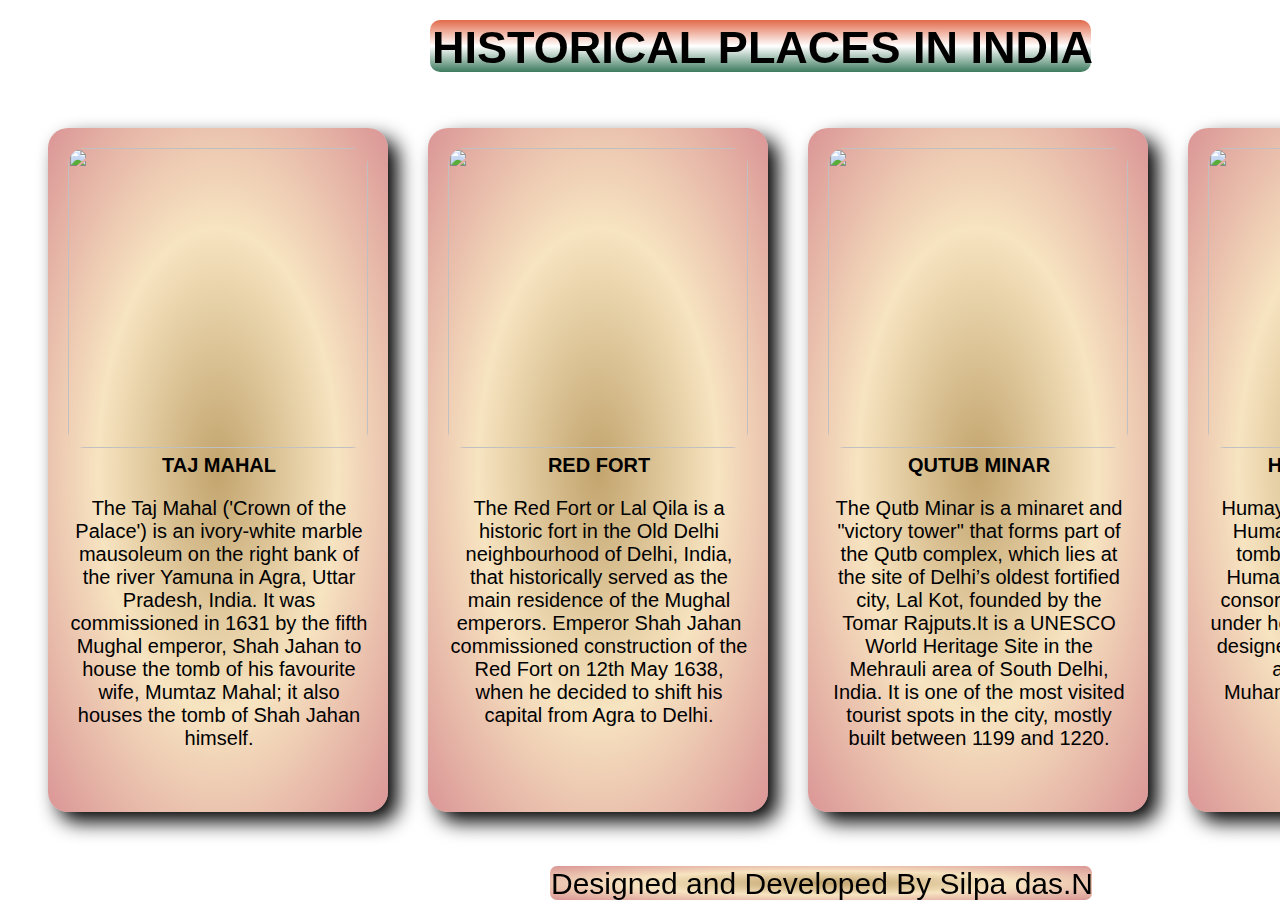
==== miniproject.html @ d3df5d77 "Add files via upload" ====
<!DOCTYPE html>
<html lang="en">
<head>
    <meta charset="UTF-8">
    <meta name="viewport" content="width=device-width, initial-scale=1.0">
    <title>Document</title>
    <link href="styling.css" rel="stylesheet">
    
</head>
<body>
    <div align="center" > 
        
        <header>HISTORICAL PLACES IN INDIA</header>
        
        <div class="maindiv">
           
             <div id="b" align=center"><a href="https://en.wikipedia.org/wiki/Taj_Mahal_(disambiguation)">
                <img src="https://cdn.britannica.com/86/170586-050-AB7FEFAE/Taj-Mahal-Agra-India.jpg" id="image"></a><b>TAJ MAHAL</b><p>The Taj Mahal ('Crown of the Palace') is an ivory-white marble mausoleum on the right bank of the river Yamuna in Agra, Uttar Pradesh, India. It was commissioned in 1631 by the fifth Mughal emperor, Shah Jahan to house the tomb of his favourite wife, Mumtaz Mahal; it also houses the tomb of Shah Jahan himself.</p>
            </div>
             <div id="c" align="center">
                <a href="https://en.wikipedia.org/wiki/Red_Fort">
                <img src="https://assets-news.housing.com/news/wp-content/uploads/2021/07/20184714/All-about-the-Delhi-Red-Fort-or-Lal-Kila-FB-1200x700-compressed-2.jpg" id="image"></a>
                <b>RED FORT</b>
            <p>
                The Red Fort or Lal Qila is a historic fort in the Old Delhi neighbourhood of Delhi, India, that historically served as the main residence of the Mughal emperors. Emperor Shah Jahan commissioned construction of the Red Fort on 12th May 1638, when he decided to shift his capital from Agra to Delhi.
            </p></div>
             <div id="d" align="center">
                <a href="https://en.wikipedia.org/wiki/Qutb_Minar">
                <img src="https://encrypted-tbn0.gstatic.com/images?q=tbn:ANd9GcRsY4owzd8vApsvQP6lO0DnT06khcMY6DfQZA&usqp=CAU" id="image"></a><b>QUTUB MINAR</b>
            <p>
                The Qutb Minar is a minaret and "victory tower" that forms part of the Qutb complex, which lies at the site of Delhi’s oldest fortified city, Lal Kot, founded by the Tomar Rajputs.It is a UNESCO World Heritage Site in the Mehrauli area of South Delhi, India. It is one of the most visited tourist spots in the city, mostly built between 1199 and 1220.
            </p></div>
             
             <div id="e" align="center">
                <a href="https://en.wikipedia.org/wiki/Humayun%27s_Tomb">
                <img src="https://cdn.britannica.com/54/156454-050-4E72CEE0/Humayuns-Tomb-Hamidah-Banu-Begam-Delhi-India-1569.jpg" id="image"></a><b>HUMAYUN'S TOMB</b>
            <p>
                Humayun's tomb  is the tomb of Humayun in Delhi, India.The tomb was commissioned by Humayun's first wife and chief consort, Empress Bega Begum under her patronage in 1558, and designed by Mirak Mirza Ghiyas and his son, Sayyid Muhammad,Persian architects chosen by her.
            </p></div>
             <div id="f" align="center">
                <a href="https://en.wikipedia.org/wiki/Fatehpur_Sikri">
                <img src="https://encrypted-tbn0.gstatic.com/images?q=tbn:ANd9GcSZFMHqVG9stA2VD17chSJ1wXN4DMBIOg90HA&usqp=CAU" id="image"></a><b>FATEHPURI SIKRI</b>
            <p>
                Fatehpur Sikri is a town in the Agra District of Uttar Pradesh, India. Fatehpur Sikri itself was founded as the capital of the Mughal Empire in 1571 by Emperor Akbar, serving this role from 1571 to 1585, when Akbar abandoned it due to a campaign in Punjab and was later completely abandoned in 1610.
            </p></div>
             <div id="g" align="center">
                <a href="https://en.wikipedia.org/wiki/Hawa_Mahal">
                <img src="https://www.travel-rajasthan.com/images/experiance-in-rajsthan/forts-and-palaces/hawa-mahal-travel-rajasthan.jpg" id="image"></a><b>HAWA MAHAL</b>
            <p>
                The Hawa Mahal is a palace in the city of Jaipur, India. Built from red and pink sandstone. The structure was built in 1799 by the Maharaja Sawai Pratap Singh, grandson of Maharaja Sawai Jai Singh, the founder of the city of Jhunjhunu in the state of Rajasthan.
            </p></div>
             
             <div id="h" align="center">
                <a href="https://en.wikipedia.org/wiki/Golden_Temple">
                <img src="https://upload.wikimedia.org/wikipedia/commons/thumb/9/94/The_Golden_Temple_of_Amrithsar_7.jpg/800px-The_Golden_Temple_of_Amrithsar_7.jpg" id="image"></a><b>GOLDEN TEMPLE</b>
            <p>
                The Golden Temple  is a gurdwara located in the city of Amritsar, Punjab, India.It is the preeminent spiritual site of Sikhism. It is one of the holiest sites in Sikhism, alongside the Gurdwara Darbar Sahib Kartarpur in Kartarpur, and Gurdwara Janam Asthan in Nankana Sahib.
            </p></div>
             
             <div id="i" align="center">
                <a href="https://en.wikipedia.org/wiki/Konark_Sun_Temple">
                <img src="https://encrypted-tbn0.gstatic.com/images?q=tbn:ANd9GcSHbRjb1raI82EADodoSJRhtLana2HlhLHebA&usqp=CAU" id="image"></a><b>KONARK TEMPLE</b>
            <P>
                Konark Sun Temple is a 13th-century CE Sun temple at Konark, Odisha, India.The temple is attributed to king Narasimhadeva I of the Eastern Ganga dynasty. Dedicated to the Hindu Sun God Surya, what remains of the temple complex has the appearance of a 100-foot high chariot with immense wheels and horses, all carved from stone.
            </P></div>
             <div id="j" align="center">
                <a href="https://en.wikipedia.org/wiki/Mysore_Palace">
                <img src="https://karnatakatourism.org/wp-content/uploads/2020/06/mysore-palace-1.jpg" id="image"></a>
                <b>MYSORE PALACE</b>
            <P>
                Mysore Palace, also known as Amba Vilas Palace, is a historical palace and a royal residence. It is located in Mysore, Karnataka, India. It used to be the official residence of the Wadiyar dynasty and the seat of the Kingdom of Mysore. The palace is in the centre of Mysore, and faces the Chamundi Hills eastward.
            </P></div>
           
        </div> 
        <footer>Designed and Developed By Silpa das.N</footer>
    </div>
</body>
</html>
---- styling.css ----
body{
    background-image: url("https://wallpapercave.com/wp/wp9744435.jpg");
    background-repeat: repeat;
    background-size: cover;
    filter: blur(0.2);
    


}
.maindiv{
    display: flex;
    flex-direction: row;
    /*grid-template-areas: 'b1  c1  d1'
            'e1  f1  g1'
            'h1  i1  j1';
            grid-template-areas: 'b1 c1 d1 e1 f1 h1 i1 j1 ';*/
    text-align: center;
    
    background-repeat: repeat;
    background-size: cover;
    font-size: 20px;padding: 20px;
    border-radius: 5px;
    padding: 20px;
}

header{
    color: rgba(255, 0, 0, 0.705);
    text-shadow: 2px 2px rgb(0, 0, 0);
    position: fixed;
    font-size: 45px;
    font-weight: bold;
    text-align: center;
    left: 430px;
    top: 20px;
    font-family: 'Gill Sans', 'Gill Sans MT', Calibri, 'Trebuchet MS', sans-serif;
    background: -webkit-linear-gradient(rgba(218, 73, 33, 0.821),#fffffff2,rgba(25, 98, 64, 0.841));
    -webkit-text-fill-color: transparent;
    border-radius: 10px;


}
footer{
    color: rgb(126, 21, 21);
    text-shadow: 1px 1px black;
    position: fixed;
    font-size: 30px;
    left: 550px;
    bottom: 0px;
    font-family: 'Gill Sans', 'Gill Sans MT', Calibri, 'Trebuchet MS', sans-serif;
    background: -webkit-radial-gradient(rgb(194, 164, 109),rgba(245, 222, 179, 0.822), rgba(174, 23, 23, 0.456));
    -webkit-text-fill-color: transparent;
    border-radius: 7px;
    
}
#b{
    background: -webkit-radial-gradient(rgb(194, 164, 109),rgba(245, 222, 179, 0.822), rgba(174, 23, 23, 0.456));
    -webkit-text-fill-color: transparent;
    padding: 20px;
    margin-top: 100px;
    margin-bottom: 20px;
    margin-left: 20px;
    margin-right: 20px;
    border-radius: 20px;
    box-shadow: 10px 10px 20px black;
    text-shadow: 1px 1px black;
    font-family: 'Gill Sans', 'Gill Sans MT', Calibri, 'Trebuchet MS', sans-serif;

}  
#c{
    background: -webkit-radial-gradient(rgb(194, 164, 109),rgba(245, 222, 179, 0.822), rgba(174, 23, 23, 0.456));
    -webkit-text-fill-color: transparent;
    padding: 20px;
    margin-top: 100px;
    margin-bottom: 20px;
    margin-left: 20px;
    margin-right: 20px;
    border-radius: 20px;
    box-shadow: 10px 10px 20px black;
    text-shadow: 1px 1px black;
    font-family: 'Gill Sans', 'Gill Sans MT', Calibri, 'Trebuchet MS', sans-serif;
} 
 #d{
    background: -webkit-radial-gradient(rgb(194, 164, 109),rgba(245, 222, 179, 0.822), rgba(174, 23, 23, 0.456));
    -webkit-text-fill-color: transparent;
    padding: 20px;
    margin-top: 100px;
    margin-bottom: 20px;
    margin-left: 20px;
    margin-right: 20px;
    border-radius: 20px;
    box-shadow: 10px 10px 20px black;
    text-shadow: 1px 1px black;
    font-family: 'Gill Sans', 'Gill Sans MT', Calibri, 'Trebuchet MS', sans-serif;
} 
 #e{
    background: -webkit-radial-gradient(rgb(194, 164, 109),rgba(245, 222, 179, 0.822), rgba(174, 23, 23, 0.456));
    -webkit-text-fill-color: transparent;
    padding: 20px;
    margin-top: 100px;
    margin-bottom: 20px;
    margin-left: 20px;
    margin-right: 20px;
    border-radius: 20px;
    box-shadow: 10px 10px 20px black;
    text-shadow: 1px 1px black;
    font-family: 'Gill Sans', 'Gill Sans MT', Calibri, 'Trebuchet MS', sans-serif;
}  
#f{
    background: -webkit-radial-gradient(rgb(194, 164, 109),rgba(245, 222, 179, 0.822), rgba(174, 23, 23, 0.456));
    -webkit-text-fill-color: transparent;
    padding: 20px;
    margin-top: 100px;
    margin-bottom: 20px;
    margin-left: 20px;
    margin-right: 20px;
    border-radius: 20px;
    box-shadow: 10px 10px 20px black;
    text-shadow: 1px 1px black;
    font-family: 'Gill Sans', 'Gill Sans MT', Calibri, 'Trebuchet MS', sans-serif;
}  
#g{
    background: -webkit-radial-gradient(rgb(194, 164, 109),rgba(245, 222, 179, 0.822), rgba(174, 23, 23, 0.456));
    -webkit-text-fill-color: transparent;
    padding: 20px;
    margin-top: 100px;
    margin-bottom: 20px;
    margin-left: 20px;
    margin-right: 20px;
    border-radius: 20px;
    box-shadow: 10px 10px 20px black;
    text-shadow: 1px 1px black;
    font-family: 'Gill Sans', 'Gill Sans MT', Calibri, 'Trebuchet MS', sans-serif;
}  
#h{
    background: -webkit-radial-gradient(rgb(194, 164, 109),rgba(245, 222, 179, 0.822), rgba(174, 23, 23, 0.456));
    -webkit-text-fill-color: transparent;
    padding: 20px;
    margin-top: 100px;
    margin-bottom: 20px;
    margin-left: 20px;
    margin-right: 20px;
    border-radius: 20px;
    box-shadow: 10px 10px 20px black;
    text-shadow: 1px 1px black;
    font-family: 'Gill Sans', 'Gill Sans MT', Calibri, 'Trebuchet MS', sans-serif;
}  
#i{
    background: -webkit-radial-gradient(rgb(194, 164, 109),rgba(245, 222, 179, 0.822), rgba(174, 23, 23, 0.456));
    -webkit-text-fill-color: transparent;
    padding: 20px;
    margin-top: 100px;
    margin-bottom: 20px;
    margin-left: 20px;
    margin-right: 20px;
    border-radius: 20px;
    box-shadow: 10px 10px 20px black;
    text-shadow: 1px 1px black;
    font-family: 'Gill Sans', 'Gill Sans MT', Calibri, 'Trebuchet MS', sans-serif;
}  
#j{
    background: -webkit-radial-gradient(rgb(194, 164, 109),rgba(245, 222, 179, 0.822), rgba(174, 23, 23, 0.456));
    -webkit-text-fill-color: transparent;
    padding: 20px;
    margin-top: 100px;
    margin-bottom: 20px;
    margin-left: 20px;
    margin-right: 20px;
    border-radius: 20px;
    box-shadow: 10px 10px 20px black;
    text-shadow: 1px 1px black;
    font-family: 'Gill Sans', 'Gill Sans MT', Calibri, 'Trebuchet MS', sans-serif;
} 


#image{
    width: 300px;
    height: 300px;
    border-radius: 17px;
    
}
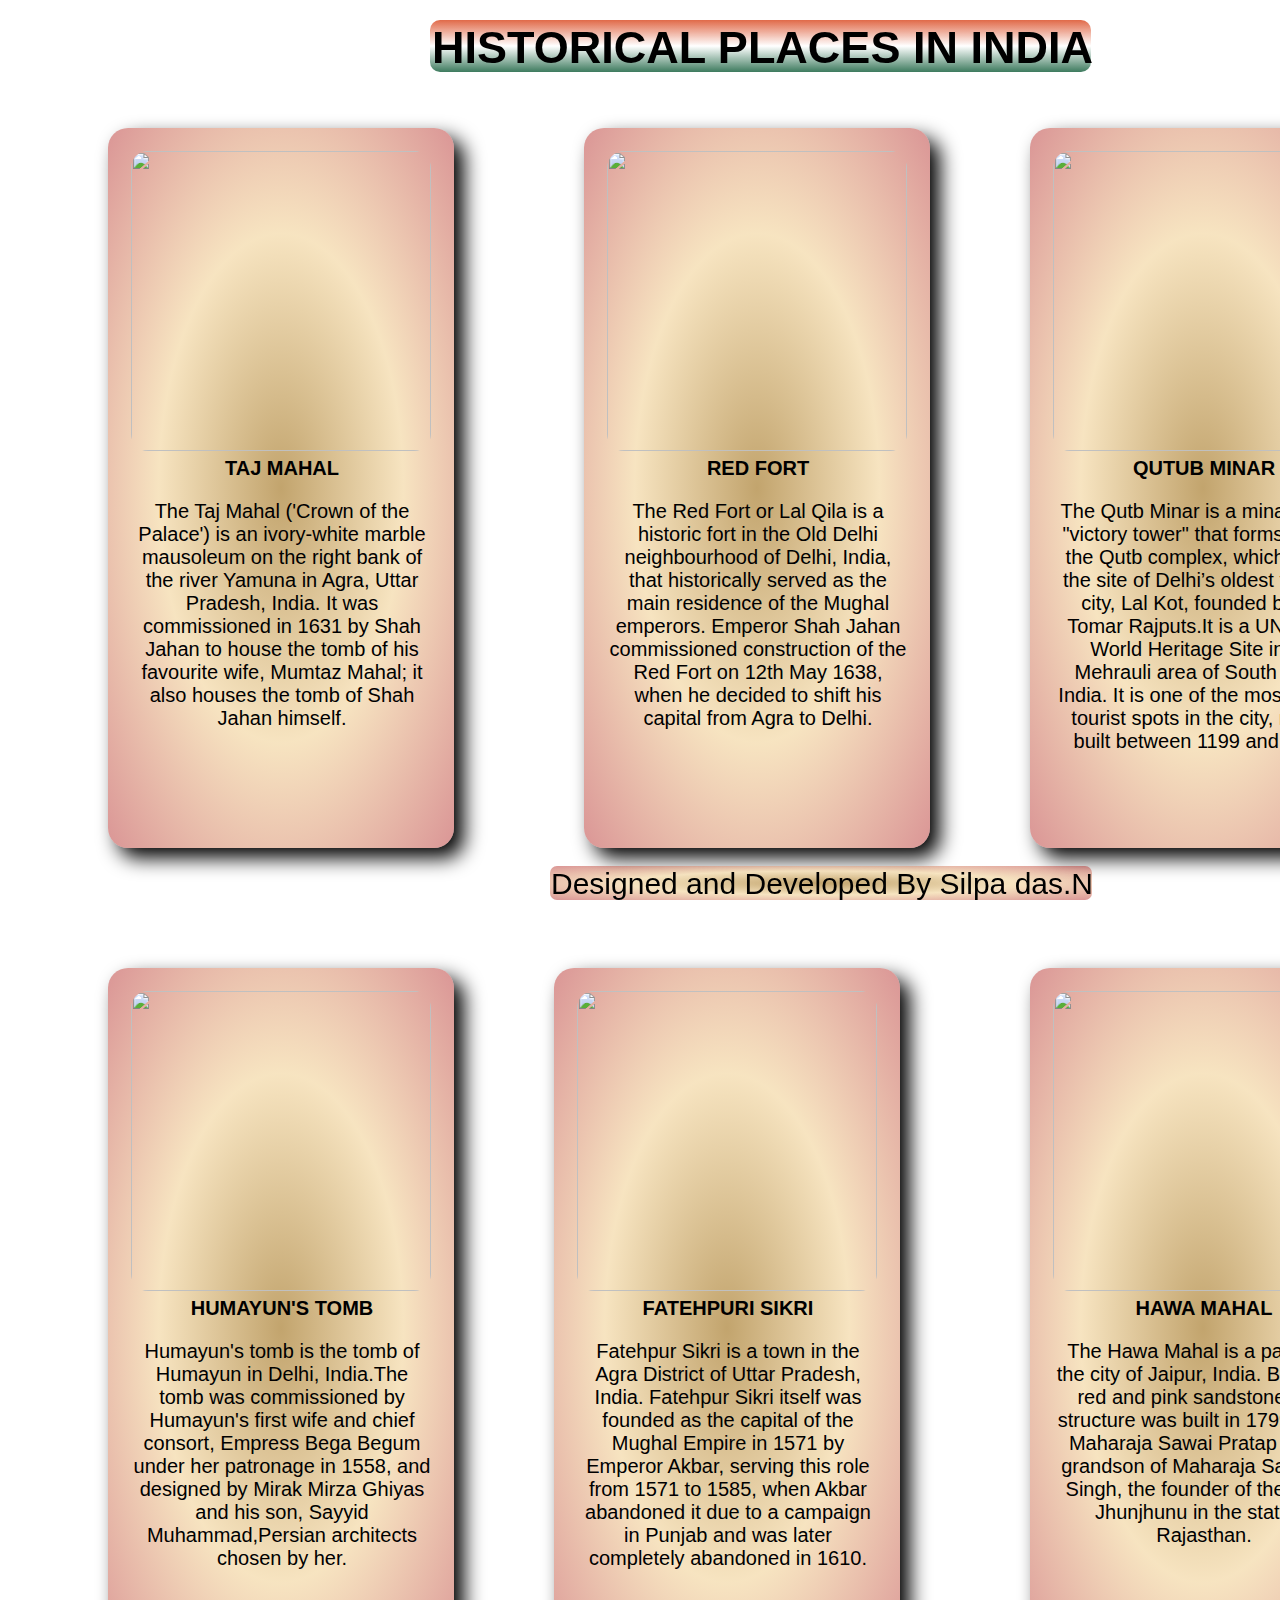
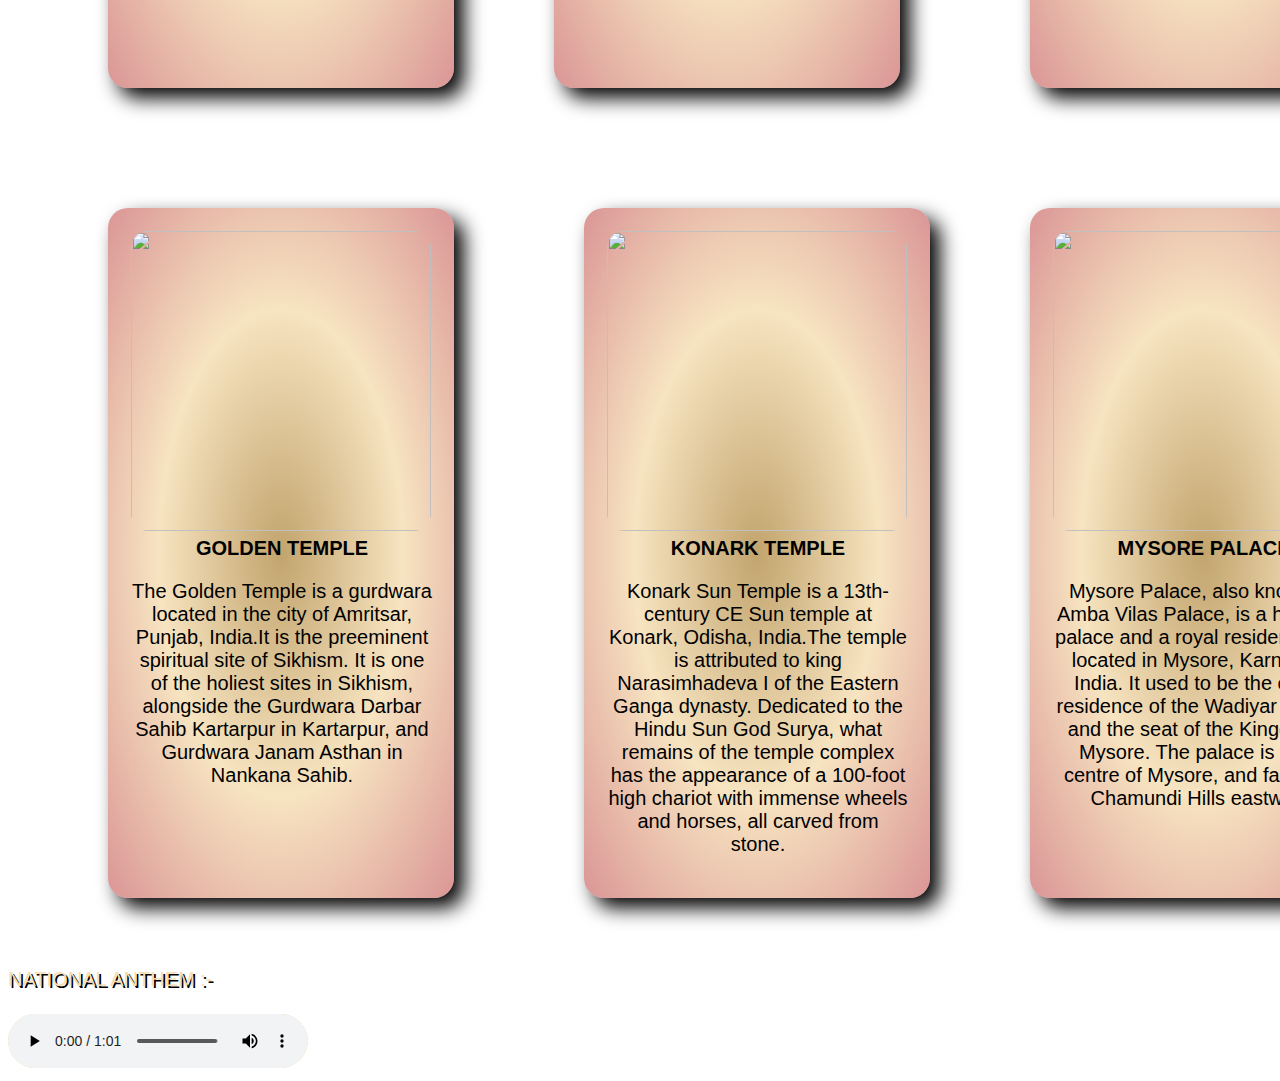
==== commit f6bf136e: "Add files via upload" ====
--- a/miniproject.html
+++ b/miniproject.html
@@ -15,7 +15,7 @@
         <div class="maindiv">
            
              <div id="b" align=center"><a href="https://en.wikipedia.org/wiki/Taj_Mahal_(disambiguation)">
-                <img src="https://cdn.britannica.com/86/170586-050-AB7FEFAE/Taj-Mahal-Agra-India.jpg" id="image"></a><b>TAJ MAHAL</b><p>The Taj Mahal ('Crown of the Palace') is an ivory-white marble mausoleum on the right bank of the river Yamuna in Agra, Uttar Pradesh, India. It was commissioned in 1631 by the fifth Mughal emperor, Shah Jahan to house the tomb of his favourite wife, Mumtaz Mahal; it also houses the tomb of Shah Jahan himself.</p>
+                <img src="https://cdn.britannica.com/86/170586-050-AB7FEFAE/Taj-Mahal-Agra-India.jpg" id="image"></a><b>TAJ MAHAL</b><p>The Taj Mahal ('Crown of the Palace') is an ivory-white marble mausoleum on the right bank of the river Yamuna in Agra, Uttar Pradesh, India. It was commissioned in 1631 by Shah Jahan to house the tomb of his favourite wife, Mumtaz Mahal; it also houses the tomb of Shah Jahan himself.</p>
             </div>
              <div id="c" align="center">
                 <a href="https://en.wikipedia.org/wiki/Red_Fort">
@@ -74,5 +74,8 @@
         </div> 
         <footer>Designed and Developed By Silpa das.N</footer>
     </div>
+ <div align="left" id="a">NATIONAL ANTHEM :-<br><br>
+    <audio src="audio123.mp3"  id="a1" controls></audio>
+</div>
 </body>
 </html>--- a/styling.css
+++ b/styling.css
@@ -3,19 +3,14 @@
     background-repeat: repeat;
     background-size: cover;
     filter: blur(0.2);
-    
-
-
-}
+    }
+   
 .maindiv{
-    display: flex;
-    flex-direction: row;
-    /*grid-template-areas: 'b1  c1  d1'
-            'e1  f1  g1'
-            'h1  i1  j1';
-            grid-template-areas: 'b1 c1 d1 e1 f1 h1 i1 j1 ';*/
     text-align: center;
-    
+    display: grid;
+    grid-template-rows: repeat(3,1fr);
+    grid-template-columns: repeat(3,1fr);
+    text-align: center;
     background-repeat: repeat;
     background-size: cover;
     font-size: 20px;padding: 20px;
@@ -36,8 +31,6 @@
     background: -webkit-linear-gradient(rgba(218, 73, 33, 0.821),#fffffff2,rgba(25, 98, 64, 0.841));
     -webkit-text-fill-color: transparent;
     border-radius: 10px;
-
-
 }
 footer{
     color: rgb(126, 21, 21);
@@ -52,14 +45,30 @@
     border-radius: 7px;
     
 }
+#a{
+    font-size: 20px;
+    font-family: 'Gill Sans', 'Gill Sans MT', Calibri, 'Trebuchet MS', sans-serif;
+    color: wheat;
+    text-shadow: 2px 2px rgb(0, 0, 0);
+    left: 50px;
+    bottom: 60px;
+    border-radius: 5px;
+}
+#a1{
+    border-radius: 50px;
+    background-color: wheat;
+    bottom: 30px;
+    left: 90px;
+}
 #b{
+    text-align: center;
     background: -webkit-radial-gradient(rgb(194, 164, 109),rgba(245, 222, 179, 0.822), rgba(174, 23, 23, 0.456));
     -webkit-text-fill-color: transparent;
-    padding: 20px;
+    padding: 23px;
     margin-top: 100px;
     margin-bottom: 20px;
-    margin-left: 20px;
-    margin-right: 20px;
+    margin-left: 80px;
+    margin-right: 50px;
     border-radius: 20px;
     box-shadow: 10px 10px 20px black;
     text-shadow: 1px 1px black;
@@ -67,104 +76,112 @@
 
 }  
 #c{
+    text-align: center;
     background: -webkit-radial-gradient(rgb(194, 164, 109),rgba(245, 222, 179, 0.822), rgba(174, 23, 23, 0.456));
     -webkit-text-fill-color: transparent;
-    padding: 20px;
+    padding: 23px;
     margin-top: 100px;
     margin-bottom: 20px;
-    margin-left: 20px;
-    margin-right: 20px;
+    margin-left: 80px;
+    margin-right: 50px;
     border-radius: 20px;
     box-shadow: 10px 10px 20px black;
     text-shadow: 1px 1px black;
     font-family: 'Gill Sans', 'Gill Sans MT', Calibri, 'Trebuchet MS', sans-serif;
 } 
  #d{
+    text-align: center;
     background: -webkit-radial-gradient(rgb(194, 164, 109),rgba(245, 222, 179, 0.822), rgba(174, 23, 23, 0.456));
     -webkit-text-fill-color: transparent;
-    padding: 20px;
+    padding: 23px;
     margin-top: 100px;
     margin-bottom: 20px;
-    margin-left: 20px;
-    margin-right: 20px;
+    margin-left: 50px;
+    margin-right: 80px;
     border-radius: 20px;
     box-shadow: 10px 10px 20px black;
     text-shadow: 1px 1px black;
     font-family: 'Gill Sans', 'Gill Sans MT', Calibri, 'Trebuchet MS', sans-serif;
 } 
  #e{
+    text-align: center;
     background: -webkit-radial-gradient(rgb(194, 164, 109),rgba(245, 222, 179, 0.822), rgba(174, 23, 23, 0.456));
     -webkit-text-fill-color: transparent;
-    padding: 20px;
+    padding: 23px;
     margin-top: 100px;
     margin-bottom: 20px;
-    margin-left: 20px;
-    margin-right: 20px;
+    margin-left: 80px;
+    margin-right: 50px;
     border-radius: 20px;
     box-shadow: 10px 10px 20px black;
     text-shadow: 1px 1px black;
     font-family: 'Gill Sans', 'Gill Sans MT', Calibri, 'Trebuchet MS', sans-serif;
 }  
 #f{
+    text-align: center;
     background: -webkit-radial-gradient(rgb(194, 164, 109),rgba(245, 222, 179, 0.822), rgba(174, 23, 23, 0.456));
     -webkit-text-fill-color: transparent;
-    padding: 20px;
+    padding: 23px;
     margin-top: 100px;
     margin-bottom: 20px;
-    margin-left: 20px;
-    margin-right: 20px;
+    margin-left: 50px;
+    margin-right: 80px;
     border-radius: 20px;
     box-shadow: 10px 10px 20px black;
     text-shadow: 1px 1px black;
     font-family: 'Gill Sans', 'Gill Sans MT', Calibri, 'Trebuchet MS', sans-serif;
 }  
 #g{
+    text-align: center;
     background: -webkit-radial-gradient(rgb(194, 164, 109),rgba(245, 222, 179, 0.822), rgba(174, 23, 23, 0.456));
     -webkit-text-fill-color: transparent;
-    padding: 20px;
+    padding: 23px;
     margin-top: 100px;
     margin-bottom: 20px;
-    margin-left: 20px;
-    margin-right: 20px;
+    margin-left: 50px;
+    margin-right: 80px;
     border-radius: 20px;
     box-shadow: 10px 10px 20px black;
     text-shadow: 1px 1px black;
     font-family: 'Gill Sans', 'Gill Sans MT', Calibri, 'Trebuchet MS', sans-serif;
 }  
 #h{
+    text-align: center;
     background: -webkit-radial-gradient(rgb(194, 164, 109),rgba(245, 222, 179, 0.822), rgba(174, 23, 23, 0.456));
     -webkit-text-fill-color: transparent;
-    padding: 20px;
+    padding: 23px;
     margin-top: 100px;
-    margin-bottom: 20px;
-    margin-left: 20px;
-    margin-right: 20px;
+    margin-bottom: 50px;
+    margin-left: 80px;
+    margin-right: 50px;
     border-radius: 20px;
     box-shadow: 10px 10px 20px black;
     text-shadow: 1px 1px black;
     font-family: 'Gill Sans', 'Gill Sans MT', Calibri, 'Trebuchet MS', sans-serif;
 }  
 #i{
+    text-align: center;
     background: -webkit-radial-gradient(rgb(194, 164, 109),rgba(245, 222, 179, 0.822), rgba(174, 23, 23, 0.456));
     -webkit-text-fill-color: transparent;
-    padding: 20px;
+    padding: 23px;
     margin-top: 100px;
-    margin-bottom: 20px;
-    margin-left: 20px;
-    margin-right: 20px;
+    margin-bottom: 50px;
+    margin-left: 80px;
+    margin-right: 50px;
     border-radius: 20px;
     box-shadow: 10px 10px 20px black;
     text-shadow: 1px 1px black;
     font-family: 'Gill Sans', 'Gill Sans MT', Calibri, 'Trebuchet MS', sans-serif;
 }  
 #j{
+    text-align: center;
     background: -webkit-radial-gradient(rgb(194, 164, 109),rgba(245, 222, 179, 0.822), rgba(174, 23, 23, 0.456));
     -webkit-text-fill-color: transparent;
-    padding: 20px;
+    padding: 23px;
     margin-top: 100px;
-    margin-bottom: 20px;
-    margin-left: 20px;
-    margin-right: 20px;
+    margin-bottom: 50px;
+    margin-left: 50px;
+    margin-right: 80px;
     border-radius: 20px;
     box-shadow: 10px 10px 20px black;
     text-shadow: 1px 1px black;
